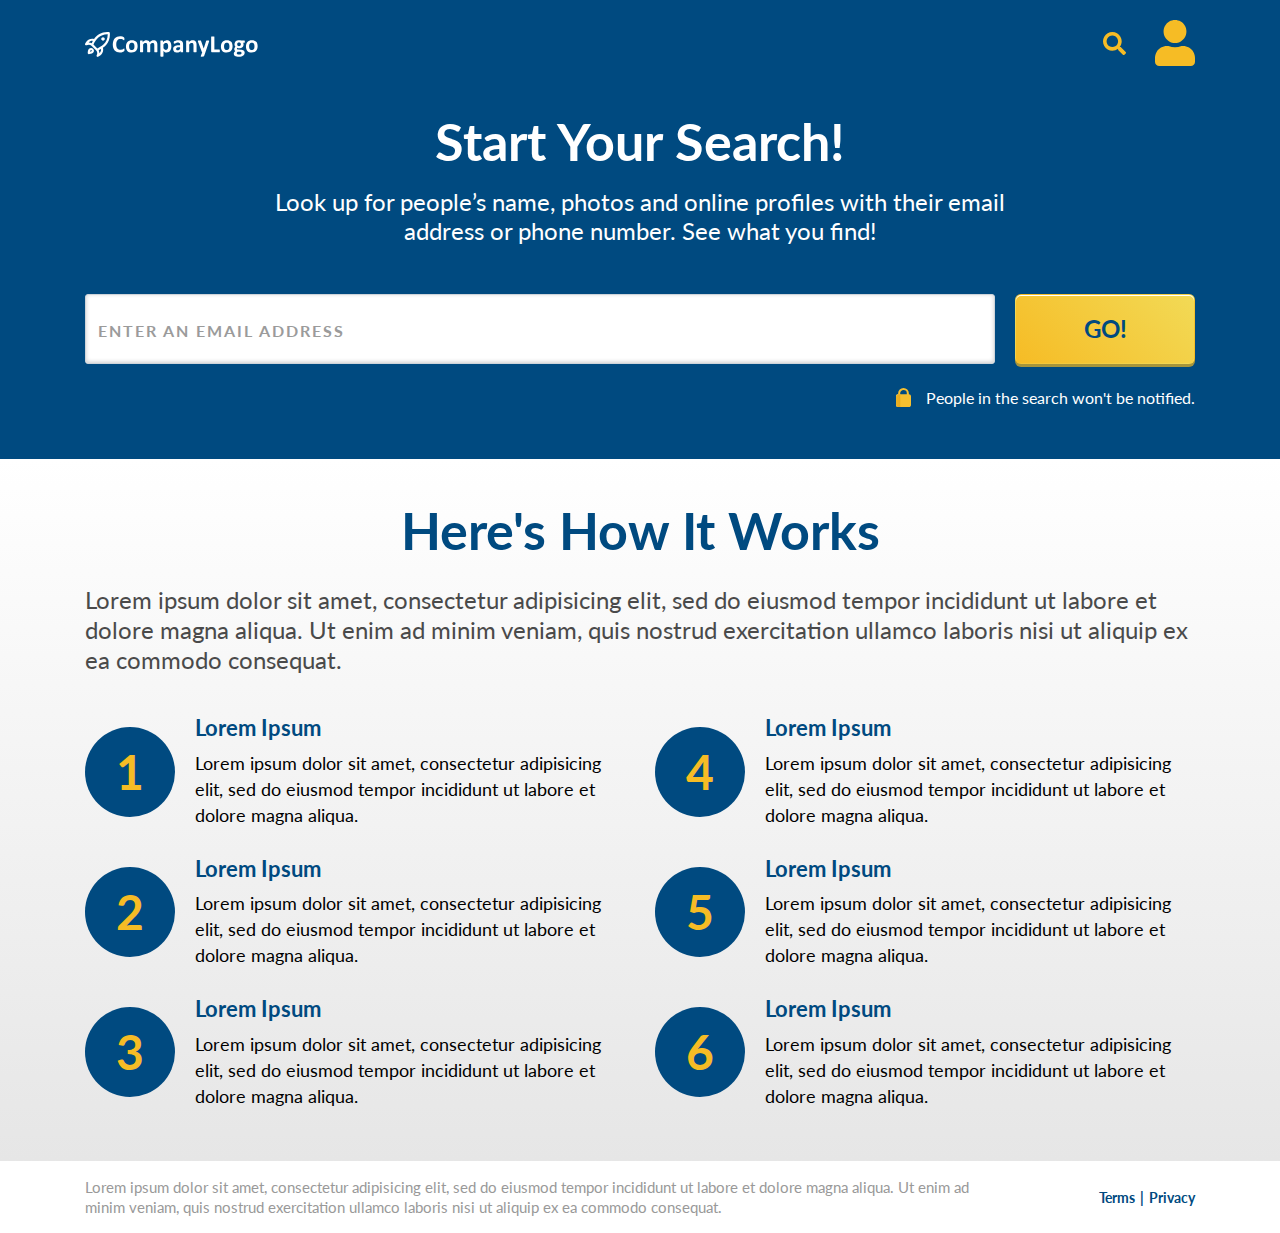
==== index.html @ a35c3eb1 "Initial commit" ====
<!doctype html>
<html lang="en">
  <head>
    <meta charset="utf-8">
    <meta name="viewport" content="width=device-width, initial-scale=1, shrink-to-fit=no">
    <title>Start Your Search!</title>
    <link rel="preconnect" href="https://fonts.gstatic.com">
    <link href="https://fonts.googleapis.com/css2?family=Lato:wght@300;400;700&display=swap" rel="stylesheet">
    <link rel="stylesheet" href="https://maxcdn.bootstrapcdn.com/bootstrap/4.0.0/css/bootstrap.min.css" integrity="sha384-Gn5384xqQ1aoWXA+058RXPxPg6fy4IWvTNh0E263XmFcJlSAwiGgFAW/dAiS6JXm" crossorigin="anonymous">
    <link rel="stylesheet" href="css/style.css">
  </head>
  <body>
    <nav class="navbar d-flex justify-content-between">
      <div class="container">
        <a href="./index.html">
          <img src="img/logo.svg" width="173" height="25" alt="">
        </a>
        <div>
          <img src="img/icn_search.svg" width="23" height="23" alt="Search">
          <img class="ml-4" src="img/icn_person.svg" alt="Profile">
        </div>
      </div>
    </nav>
    <section class="above-the-fold">
      <div class="container">
        <div class="headline text-white text-center mb-4 mb-md-5">
          <h1 class="mb-3">Start Your Search!</h1>
          <h2>Look up for people’s name, photos and online profiles with their email address or phone number. See what you find!</h2>
        </div>
        
        <form>
          <div class="input-group">
            <input class="form-control" type="text" name="email" placeholder="Enter an Email Address" />
            <p class="error-msg">Please enter a valid email address</p>
            <button id="btn-search" class="btn btn-form-submit text-uppercase" type="submit">Go!</button>
          </div>
          <div class="d-flex justify-content-start justify-content-md-end align-items-center mt-4">
            <img src="img/icn_lock.svg" alt="lock">
            <p class="form-subtext">People in the search won't be notified.</p>
          </div>
        </form>
      </div>
    </section>

    <section class="features">
      <div class="container">
        <div class="headline">
          <h1 class="text-primary text-center mb-2 mb-md-4">Here's How It Works</h1>
          <h2 class="text-secondary">Lorem ipsum dolor sit amet, consectetur adipisicing elit, sed do eiusmod tempor incididunt ut labore et dolore magna aliqua. Ut enim ad minim veniam, quis nostrud exercitation ullamco laboris nisi ut aliquip ex ea commodo consequat.</h2>
        </div>
        <div class="row">
          <div class="list-item col-md-6 d-flex align-items-lg-center">
            <div class="list-circle">1</div>
            <div class="list-text">
              <h3>Lorem Ipsum</h3>
              <p>Lorem ipsum dolor sit amet, consectetur adipisicing elit, sed do eiusmod tempor incididunt ut labore et dolore magna aliqua.</p>
            </div>
          </div>
          <div class="list-item col-md-6 d-flex align-items-lg-center">
            <div class="list-circle">4</div>
            <div class="list-text">
              <h3>Lorem Ipsum</h3>
              <p>Lorem ipsum dolor sit amet, consectetur adipisicing elit, sed do eiusmod tempor incididunt ut labore et dolore magna aliqua.</p>
            </div>
          </div>
          <div class="list-item col-md-6 d-flex align-items-lg-center">
            <div class="list-circle">2</div>
            <div class="list-text">
              <h3>Lorem Ipsum</h3>
              <p>Lorem ipsum dolor sit amet, consectetur adipisicing elit, sed do eiusmod tempor incididunt ut labore et dolore magna aliqua.</p>
            </div>
          </div>
          <div class="list-item col-md-6 d-flex align-items-lg-center">
            <div class="list-circle">5</div>
            <div class="list-text">
              <h3>Lorem Ipsum</h3>
              <p>Lorem ipsum dolor sit amet, consectetur adipisicing elit, sed do eiusmod tempor incididunt ut labore et dolore magna aliqua.</p>
            </div>
          </div>
          <div class="list-item col-md-6 d-flex align-items-lg-center mb-md-0">
            <div class="list-circle">3</div>
            <div class="list-text">
              <h3>Lorem Ipsum</h3>
              <p>Lorem ipsum dolor sit amet, consectetur adipisicing elit, sed do eiusmod tempor incididunt ut labore et dolore magna aliqua.</p>
            </div>
          </div>
          <div class="list-item col-md-6 d-flex align-items-lg-center mb-md-0">
            <div class="list-circle">6</div>
            <div class="list-text">
              <h3>Lorem Ipsum</h3>
              <p>Lorem ipsum dolor sit amet, consectetur adipisicing elit, sed do eiusmod tempor incididunt ut labore et dolore magna aliqua.</p>
            </div>
          </div>
        </div>
      </div>
    </section>
    
    <footer class="footer">
      <div class="container">
        <div class="row align-items-center">
          <div class="col-md-10">
            <p class="mb-0">Lorem ipsum dolor sit amet, consectetur adipisicing elit, sed do eiusmod tempor incididunt ut labore et dolore magna aliqua. Ut enim ad minim veniam, quis nostrud exercitation ullamco laboris nisi ut aliquip ex ea commodo consequat.</p>
          </div>
          <div class="col-md-2 text-center text-md-right pl-0 mt-3 mt-md-0">
            <a href="#">Terms</a>
            <a href="#">Privacy</a>
          </div>
        </div>
      </div>
    </footer>

    <script src="https://code.jquery.com/jquery-3.5.1.js"></script>
    <script src="https://maxcdn.bootstrapcdn.com/bootstrap/4.0.0/js/bootstrap.min.js" integrity="sha384-JZR6Spejh4U02d8jOt6vLEHfe/JQGiRRSQQxSfFWpi1MquVdAyjUar5+76PVCmYl" crossorigin="anonymous"></script>
    <script src="js/app.js"></script>
  </body>
</html>
---- css/style.css ----
/* ************************************************** !!
/* CSS CONTENTS ----------------------------------------
--------------------------------------------------------
--| General
--| Navbar
--| Search Form
--| [SECTION] Above the Fold 
--| [SECTION] Features
--| [SECTION][RESULTS PAGE] Result
--| [SECTION][RESULTS PAGE] Search Again
--| Footer
--------------------------------------------------------
----------------------------------------------------- */

/* ************************************************************
***************************************************************
--- General ---
***************************************************************
************************************************************ */

body {
  font-family: 'Lato', sans-serif;
  color: #000;
  font-size: 18px;
}

h1 {
  font-size: 52px;
  font-weight: bold;
}

h2 {
  font-size: 24px;
  font-weight: normal;
}

h3,
h5 {
  font-size: 22px;
}

h4 {
  font-size: 32px;
}

h3,
h4,
h5 {
  font-weight: bold;
  color: #004A80;
}

section {
  padding: 40px 0 52px;
}

.text-primary {
  color: #004A80 !important;
}

.text-secondary {
  color: #4A4A4A !important;
}

@media (max-width: 991px) {
  h1 {
    font-size: 48px;
  }
  h2,
  h3,
  h5 {
    font-size: 20px;
  }
}

@media (max-width: 767px) {
  h1 {
    font-size: 32px;
  }
  h2 {
    font-size: 16px;
  }
}

/* ************************************************************
***************************************************************
--- Navbar ---
***************************************************************
************************************************************ */

.navbar {
  background: #004A80;
}

.navbar {
  padding: 20px 16px;
}

/* ************************************************************
***************************************************************
--- Search Form ---
***************************************************************
************************************************************ */

.btn-form-submit {
  font-size: 24px;
  font-weight: bold;
  color: #004A80;
  background-image: linear-gradient(225deg, #F2DA56 0%, #F6BC25 100%);
  box-shadow: 0 3px 0 0 #A6953B, inset 0 1px 0 0 #FFFFFF;
  border-radius: 6px;
  outline: 0;
  appearance: none;
  -webkit-appearance: none;
  width: 180px;
  margin-left: 20px;
}

.input-group > .form-control {
  height: 70px;
  background: #FFF;
  box-shadow: inset 0 -1px 4px 0 rgba(0,0,0,0.20);
  border-radius: 3px !important;
  font-size: 22px;
}

.input-group.error > .form-control {
  border: 3px solid #DC0015;
  border-radius: 3px 3px 0 0 !important;
}

.error-msg {
  display: none;
}

.input-group.error .error-msg {
  display: block;
  position: absolute;
  bottom: -30px;
  margin: 0px;
  padding: 4px 12px;
  background: #DC0015;
  color: #FFF;
  border-radius: 0 0 3px 3px;
  font-size: 16px;
}

.form-control::placeholder {
  color: #9B9B9B;
  font-size: 16px;
  font-weight: bold;
  text-transform: uppercase;
  letter-spacing: 2px;
}

.form-subtext {
  font-size: 16px;
  color: #FFF;
  margin: 0 0 0 15px;
  line-height: normal;
}

@media (max-width: 767px) {
  .input-group {
    flex-direction: column;
  }
  .input-group > .form-control,
  .btn-form-submit {
    width: 100%;
  }
  .input-group > .form-control {
    height: 50px;
  }
  .btn-form-submit {
    margin: 12px 0 0 0;
  }
}

/* ************************************************************
***************************************************************
--- [SECTION] Above the Fold ---
***************************************************************
************************************************************ */

.above-the-fold {
  background: #004A80;
  padding-top: 24px;
}

.above-the-fold .headline {
  max-width: 780px;
  margin: 0 auto;
}

/* ************************************************************
***************************************************************
--- [SECTION] Features ---
***************************************************************
************************************************************ */

.features {
  background-image: linear-gradient(0deg, #E6E6E6 0%, #FFFFFF 100%);
}

.features .headline {
  margin-bottom: 40px;
}

.features h2 {
  line-height: 30px;
}

.list-item {
  margin-bottom: 28px;
}

.list-circle {
  border-radius: 50%;
  width: 90px;
  height: 90px;
  line-height: 90px;
  background: #004A80;
  text-align: center;
  font-size: 48px;
  font-weight: bold;
  color: #F6BC25;
  flex: 0 0 90px;
  margin-right: 20px;
}

.list-text p {
  margin: 0;
  line-height: 26px;
}

@media (max-width: 991px) {
  .features .headline {
    margin-bottom: 28px;
  }
  .features h2 {
    line-height: 28px;
  }
  .list-item {
    margin-bottom: 20px;
  }
  .list-circle {
    width: 63px;
    height: 63px;
    line-height: 63px;
    flex: 0 0 63px;
    font-size: 33.6px;
  }
  .list-text p {
    line-height: 24px;
  }
}

@media (max-width: 767px) {
  .features .headline {
    margin-bottom: 20px;
  }
  .list-item {
    margin-bottom: 16px;
  }
  .list-circle {
    width: 50.4px;
    height: 50.4px;
    line-height: 50.4px;
    flex: 0 0 50.4px;
    font-size: 26.88px;
    margin-right: 10.6px;
  }
}

/* ************************************************************
***************************************************************
--- [SECTION][RESULTS PAGE] Result ---
***************************************************************
************************************************************ */

.result {
  background: #F8F8F8;
  min-height: 455px;
  display: flex;
  flex-direction: column;
  justify-content: center;
}

.result-wrap {
  display: none;
}

.result-card {
  max-width: 980px;
  background: #fff;
  box-shadow: 0 2px 4px 0 rgba(0,0,0,0.50);
  border-radius: 30px;
  padding: 40px;
  margin: 40px auto;
}

.result-avatar {
  border-radius: 50%;
  width: 90px;
  height: 90px;
  line-height: 86px;
  background: #004A80;
  text-align: center;
  flex: 0 0 90px;
  margin-right: 20px;
}

.result-desc {
  color: #4A4A4A;
}

@media (max-width: 991px) {
  .result {
    min-height: 512px;
  }
  .result-avatar {
    width: 63px;
    height: 63px;
    line-height: 58px;
    flex: 0 0 63px;
  }
  .result-avatar img {
    width: 28px;
  }
}

@media (max-width: 767px) {
  .result {
    min-height: 306px;
  }
  .result-avatar {
    display: none;
  }
}

/* ************************************************************
***************************************************************
--- [SECTION][RESULTS PAGE] Search Again ---
***************************************************************
************************************************************ */

.search-again {
  background: #004A80;
}

@media (min-width: 992px) {
  .search-again {
    padding: 80px 0;
  }
}

@media (max-width: 767px) {
  .search-again {
    padding: 40px 0;
  }
}

/* ************************************************************
***************************************************************
--- Footer ---
***************************************************************
************************************************************ */

.footer {
  padding: 16px 0;
}

.footer p {
  font-size: 15px;
  color: #999;
  line-height: 20px;
}

.footer a {
  font-size: 14px;
  font-weight: bold;
  color: #004A80;
}

.footer a:first-of-type:after {
  content: '|';
  padding-left: 5px;
}
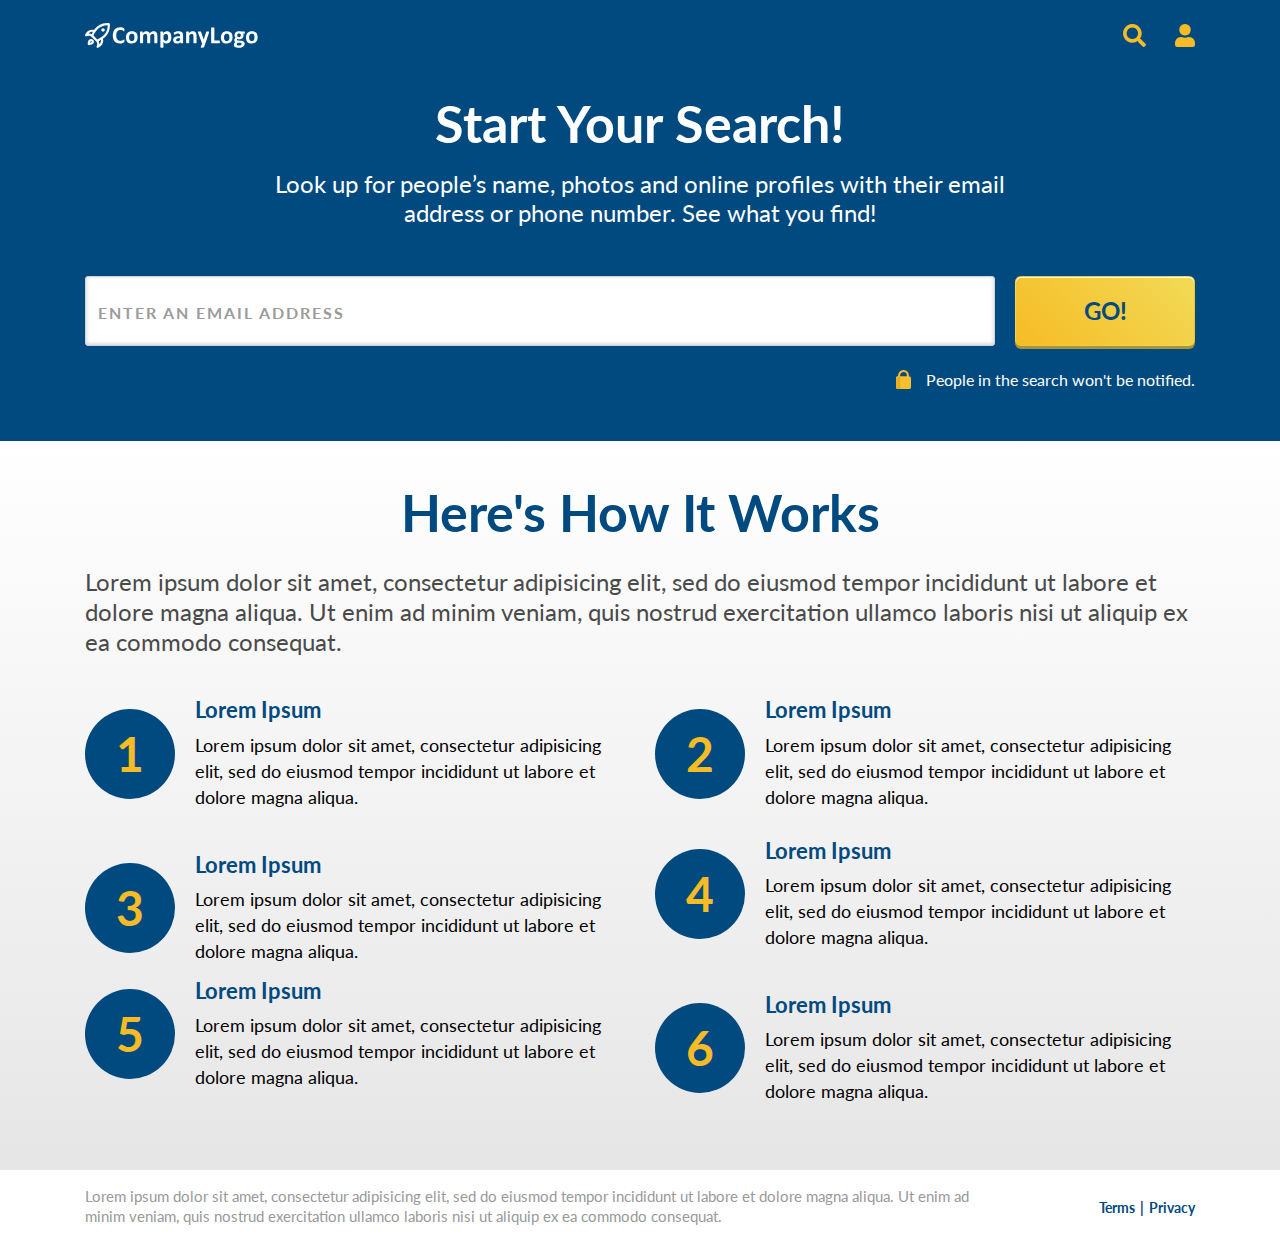
==== commit 44221fbc: "QA FIX 3: Loading Nav Fixed, Have to fix alignment of loading bar" ====
--- a/index.html
+++ b/index.html
@@ -21,6 +21,7 @@
         </div>
       </div>
     </nav>
+	
     <section class="above-the-fold">
       <div class="container">
         <div class="headline text-white text-center mb-4 mb-md-5">
@@ -48,7 +49,8 @@
           <h1 class="text-primary text-center mb-2 mb-md-4">Here's How It Works</h1>
           <h2 class="text-secondary">Lorem ipsum dolor sit amet, consectetur adipisicing elit, sed do eiusmod tempor incididunt ut labore et dolore magna aliqua. Ut enim ad minim veniam, quis nostrud exercitation ullamco laboris nisi ut aliquip ex ea commodo consequat.</h2>
         </div>
-        <div class="row">
+		<!--I just changed the since, the order could cause confusion to developers down the line, sequential order--->
+       <div class="row">
           <div class="list-item col-md-6 d-flex align-items-lg-center">
             <div class="list-circle">1</div>
             <div class="list-text">
@@ -56,15 +58,24 @@
               <p>Lorem ipsum dolor sit amet, consectetur adipisicing elit, sed do eiusmod tempor incididunt ut labore et dolore magna aliqua.</p>
             </div>
           </div>
+         
           <div class="list-item col-md-6 d-flex align-items-lg-center">
-            <div class="list-circle">4</div>
+            <div class="list-circle">2</div>
             <div class="list-text">
               <h3>Lorem Ipsum</h3>
               <p>Lorem ipsum dolor sit amet, consectetur adipisicing elit, sed do eiusmod tempor incididunt ut labore et dolore magna aliqua.</p>
             </div>
           </div>
-          <div class="list-item col-md-6 d-flex align-items-lg-center">
-            <div class="list-circle">2</div>
+		
+		  <div class="list-item col-md-6 d-flex align-items-lg-center mb-md-0">
+            <div class="list-circle">3</div>
+            <div class="list-text">
+              <h3>Lorem Ipsum</h3>
+              <p>Lorem ipsum dolor sit amet, consectetur adipisicing elit, sed do eiusmod tempor incididunt ut labore et dolore magna aliqua.</p>
+            </div>
+          </div>
+		     <div class="list-item col-md-6 d-flex align-items-lg-center">
+            <div class="list-circle">4</div>
             <div class="list-text">
               <h3>Lorem Ipsum</h3>
               <p>Lorem ipsum dolor sit amet, consectetur adipisicing elit, sed do eiusmod tempor incididunt ut labore et dolore magna aliqua.</p>
@@ -77,13 +88,7 @@
               <p>Lorem ipsum dolor sit amet, consectetur adipisicing elit, sed do eiusmod tempor incididunt ut labore et dolore magna aliqua.</p>
             </div>
           </div>
-          <div class="list-item col-md-6 d-flex align-items-lg-center mb-md-0">
-            <div class="list-circle">3</div>
-            <div class="list-text">
-              <h3>Lorem Ipsum</h3>
-              <p>Lorem ipsum dolor sit amet, consectetur adipisicing elit, sed do eiusmod tempor incididunt ut labore et dolore magna aliqua.</p>
-            </div>
-          </div>
+          
           <div class="list-item col-md-6 d-flex align-items-lg-center mb-md-0">
             <div class="list-circle">6</div>
             <div class="list-text">
--- a/css/style.css
+++ b/css/style.css
@@ -4,6 +4,7 @@
 --| General
 --| Navbar
 --| Search Form
+--| Search Button 
 --| [SECTION] Above the Fold 
 --| [SECTION] Features
 --| [SECTION][RESULTS PAGE] Result
@@ -56,6 +57,13 @@
 
 .text-primary {
   color: #004A80 !important;
+}
+
+.text-primary-centered{   
+    color: #004A80 !important;
+	margin-left:auto;
+    margin-right:  28%; 
+    width: 21em;
 }
 
 .text-secondary {
@@ -115,7 +123,25 @@
   width: 180px;
   margin-left: 20px;
 }
-
+/*QA FIX 3*/
+.btn-form-submit:focus { 
+  background-image: linear-gradient(225deg, #F6BC25 0%, #F6BC25 100%); 
+  box-shadow: 0 3px 0 0 #F6BC25, inset 0 1px 0 0 #F6BC25;
+
+} 
+
+.btn-form-submit:active { 
+  background-image: linear-gradient(225deg, #F6BC25 0%, #F6BC25 100%); 
+  box-shadow: 0 3px 0 0 #F6BC25, inset 0 1px 0 0 #F6BC25;
+
+}
+
+.btn-form-submit:hover { 
+  background-image: linear-gradient(225deg, yellow 0%, yellow 100%);
+  box-shadow: 0 3px 0 0 yellow, inset 0 1px 0 0 yellow;
+
+}
+ 
 .input-group > .form-control {
   height: 70px;
   background: #FFF;
@@ -145,6 +171,24 @@
   font-size: 16px;
 }
 
+/* ***********************************************************************
+ * Issue: On mobile the error message is in the incorrect position
+ * Fix: add media query to change botton to 0 and change post to relative
+ *************************************************************************/
+@media screen and (max-width:768px) { 
+	 .input-group.error .error-msg  {
+        display: block;
+		position: relative;
+		bottom: 30px;
+		margin: 0px;
+		padding: 4px 8px;
+		background: #DC0015;
+		color: #FFF;
+		border-radius: 0 0 3px 3px;
+		font-size: 16px;
+	}
+}
+
 .form-control::placeholder {
   color: #9B9B9B;
   font-size: 16px;
@@ -176,11 +220,12 @@
   }
 }
 
-/* ************************************************************
-***************************************************************
---- [SECTION] Above the Fold ---
-***************************************************************
-************************************************************ */
+
+
+/****************************************************************
+*[SECTION] Above the Fold
+****************************************************************
+*/
 
 .above-the-fold {
   background: #004A80;
@@ -213,6 +258,7 @@
 .list-item {
   margin-bottom: 28px;
 }
+
 
 .list-circle {
   border-radius: 50%;
@@ -277,10 +323,15 @@
 --- [SECTION][RESULTS PAGE] Result ---
 ***************************************************************
 ************************************************************ */
+.loadingContainer{
+	background-color: #F8F8F8;  
+    min-height: 455px;
+	padding-top: 10%;
+}
 
 .result {
   background: #F8F8F8;
-  min-height: 455px;
+  min-height: 600px;
   display: flex;
   flex-direction: column;
   justify-content: center;
@@ -386,3 +437,13 @@
   content: '|';
   padding-left: 5px;
 }
+
+/******************************************************
+*   Utility 
+*
+******************************************************/
+.centered{
+	margin-left: auto;
+    margin-right: auto;
+    width: 12em;
+}
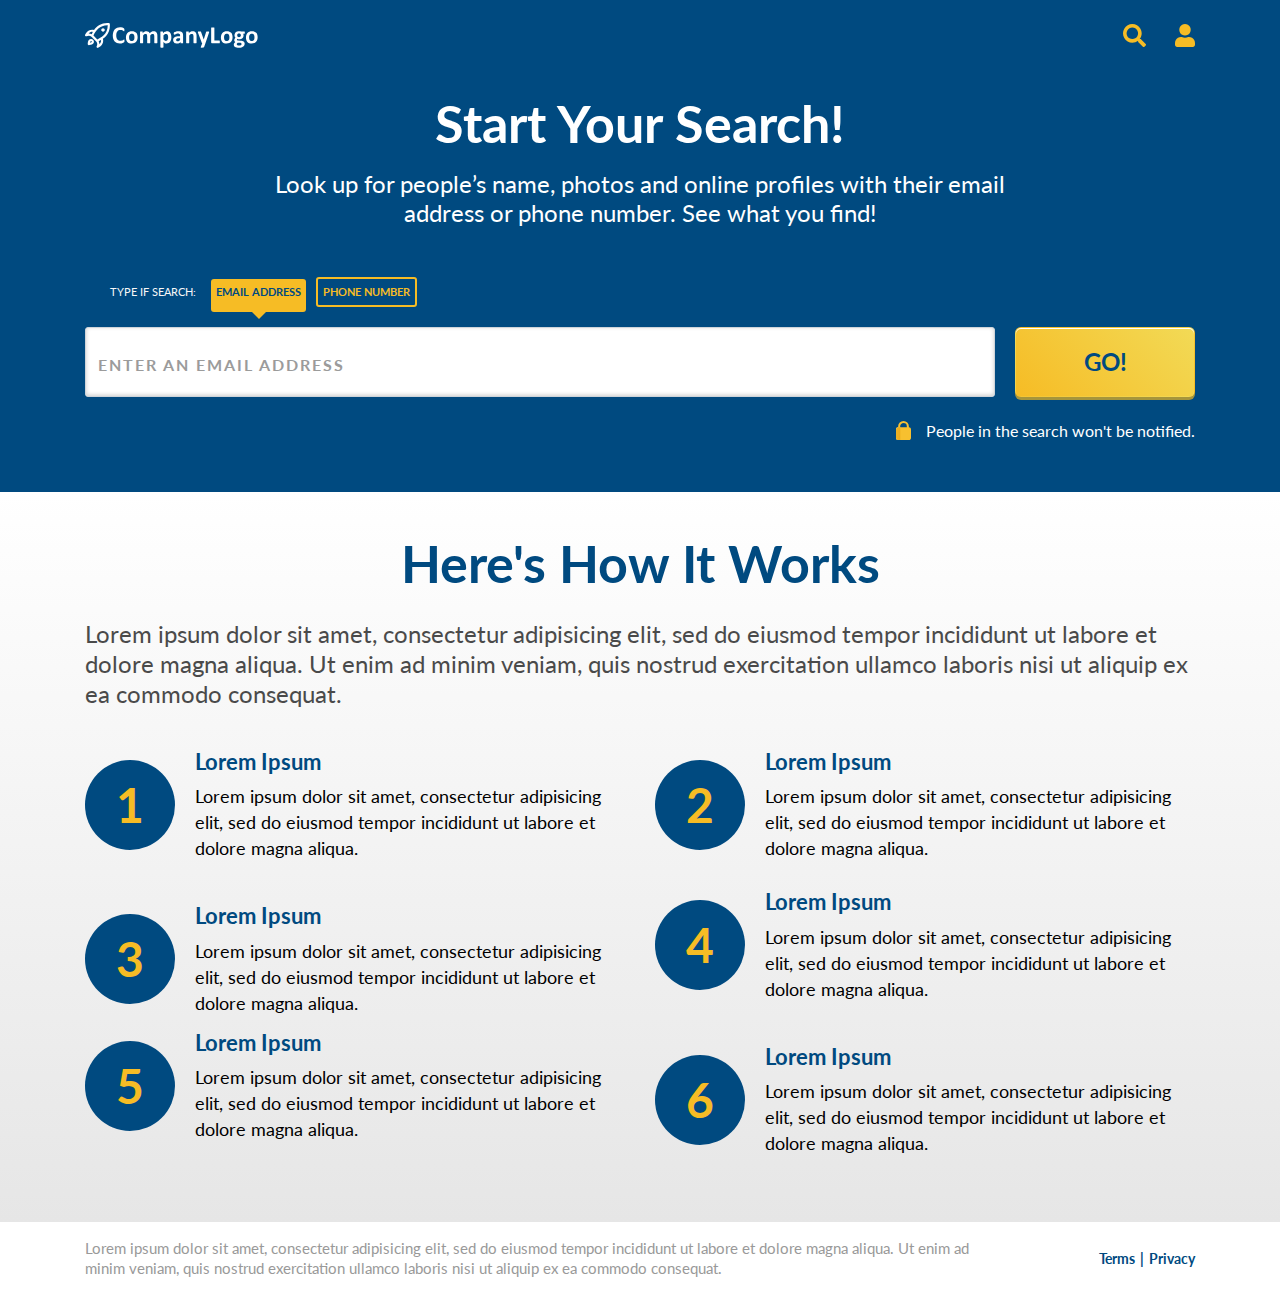
==== commit 8e36c07e: "Fixes and feature upgrades" ====
--- a/index.html
+++ b/index.html
@@ -16,7 +16,7 @@
           <img src="img/logo.svg" width="173" height="25" alt="">
         </a>
         <div>
-          <img src="img/icn_search.svg" width="23" height="23" alt="Search">
+          <img id="searchIconbtn" src="img/icn_search.svg" class="searchIcon" width="23" height="23" alt="Search">
           <img class="ml-4" src="img/icn_person.svg" alt="Profile">
         </div>
       </div>
@@ -30,10 +30,17 @@
         </div>
         
         <form>
-          <div class="input-group">
-            <input class="form-control" type="text" name="email" placeholder="Enter an Email Address" />
-            <p class="error-msg">Please enter a valid email address</p>
-            <button id="btn-search" class="btn btn-form-submit text-uppercase" type="submit">Go!</button>
+           <div >
+			  <ul class="typeOfSearchSelectionRow">
+			   <li class="typeOfSearchText">TYPE IF SEARCH: </li>
+			   <li id="emlBtn" class="searchBtnSelected bubble" ><a> Email address</a></li>
+			   <li id="phoneNmBtn" class="searchBtnUnselected" ><a>phone number</a> </li>
+			  </ul> 
+		  </div>
+          <div id="typeOfSearch" class="input-group">
+			<input id="typeOfSearchip"  class="form-control" type="text" name="email" placeholder="Enter an Email Address" />
+			<p class="error-msg">Please enter a valid email address</p>
+			<button id="btn-search" class="btn btn-form-submit text-uppercase" type="submit" data-valinput="email" onclick ="querySearchTerm(); return false;">Go!</button>
           </div>
           <div class="d-flex justify-content-start justify-content-md-end align-items-center mt-4">
             <img src="img/icn_lock.svg" alt="lock">
--- a/css/style.css
+++ b/css/style.css
@@ -103,6 +103,61 @@
 .navbar {
   padding: 20px 16px;
 }
+
+/* 
+*************************************************************  
+*  --- Search Selection Row ---
+* 
+*************************************************************/
+.typeOfSearchText{ 
+  color: #F8F8F8;
+}
+
+.searchBtnSelected{  
+  border-radius: 3px 3px 3px 3px !important;
+  color:#004A80;	
+  background: #F6BC25;
+  font-weight: bold;
+  text-transform: uppercase;
+}
+.searchBtnUnselected{
+  color: #F6BC25;	
+  border: 2px solid #F6BC25;
+  border-radius: 3px 3px 3px 3px !important;
+  background: #004A80;
+  font-weight: bold;
+  text-transform: uppercase; 
+} 
+ 
+
+.searchBtnSelected.bubble:after 
+{
+content: "";
+position: relative;
+bottom: -12px; 
+left:36px;
+border-style: solid;
+border-width:  7px 7px 0;
+border-color: #F6BC25 transparent;
+display: block;
+width: 0;
+z-index: 1;
+}
+  
+.typeOfSearchSelectionRow { 
+  list-style-type: none; 
+  margin:15px;
+  padding: 0;
+}
+
+.typeOfSearchSelectionRow li{ 
+  font-size: 11px;	
+  display: inline-block;
+  padding: 5px;
+  margin-left: 5px;
+}
+
+
 
 /* ************************************************************
 ***************************************************************
@@ -447,3 +502,7 @@
     margin-right: auto;
     width: 12em;
 }
+
+.searchIcon{
+	cursor: pointer;
+}